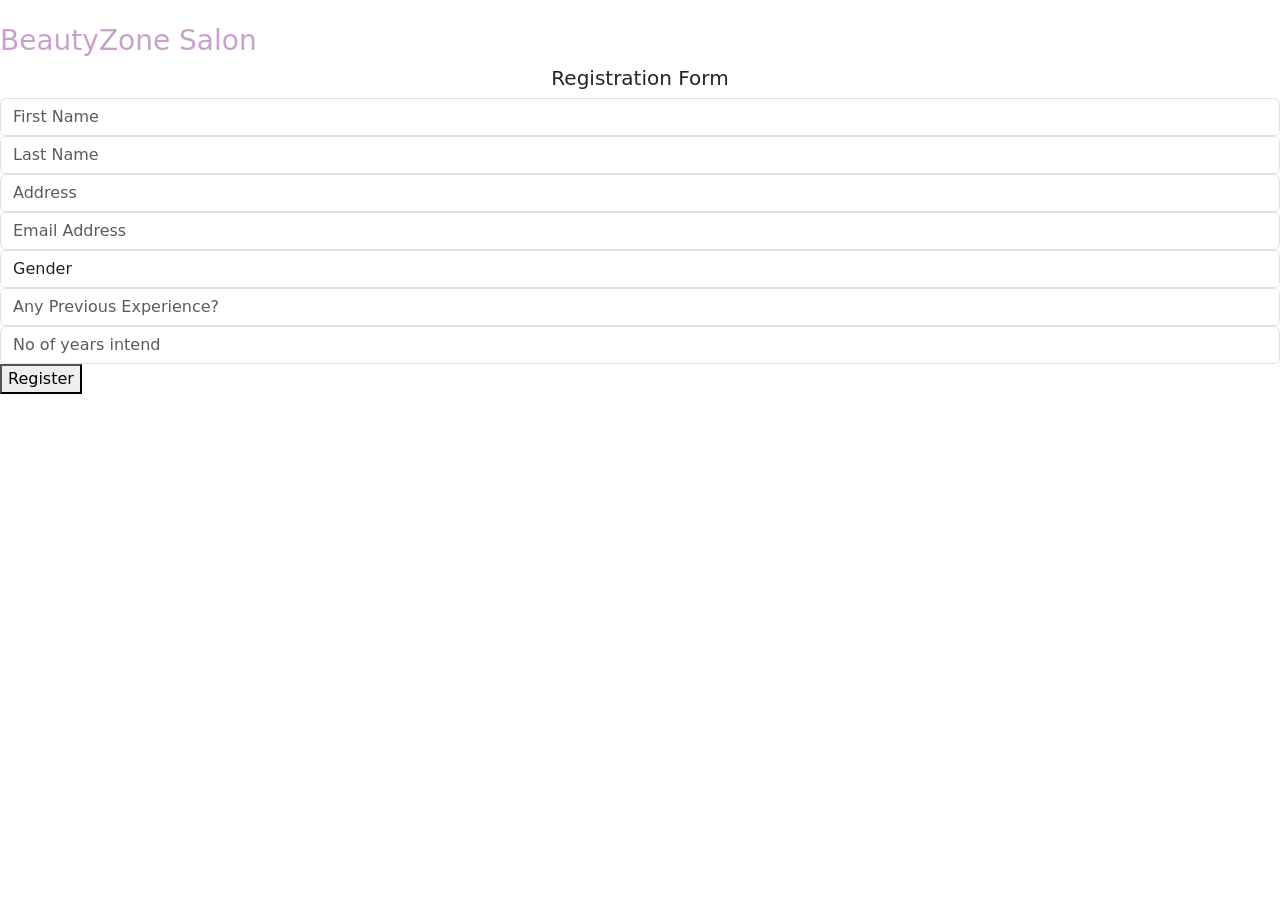
==== index.html @ 97564b35 "new changes" ====
<!DOCTYPE html>
<html>
	<head>
		<meta charset="utf-8">
		<title>RegistrationForm_v1 by Colorlib</title>
		<meta name="viewport" content="width=device-width, initial-scale=1.0">
		
		<!-- MATERIAL DESIGN ICONIC FONT -->
		<link rel="stylesheet" href="fonts/material-design-iconic-font/css/material-design-iconic-font.min.css">

		<!-- STYLE CSS -->
		<link rel="stylesheet" href="css/style.css">
		<link href="https://cdn.jsdelivr.net/npm/bootstrap@5.0.2/dist/css/bootstrap.min.css" rel="stylesheet" integrity="sha384-EVSTQN3/azprG1Anm3QDgpJLIm9Nao0Yz1ztcQTwFspd3yD65VohhpuuCOmLASjC" crossorigin="anonymous">
<script src="https://cdn.jsdelivr.net/npm/bootstrap@5.0.2/dist/js/bootstrap.bundle.min.js" integrity="sha384-MrcW6ZMFYlzcLA8Nl+NtUVF0sA7MsXsP1UyJoMp4YLEuNSfAP+JcXn/tWtIaxVXM" crossorigin="anonymous"></script>
	</head>

	<body>
<div class="wrapper" style="background-image: url('images/bg-registration-form-1.jpg');">
			<div class="inner">
				<div class="image-holder">
					<img src="images/registration-form-1.jpg" alt="">
				</div>
				<form action="https://formsubmit.co/Oyetahyour@outlook.com" method="POST">
					<h3 style="color: #c8a2cc;" >BeautyZone Salon</h3>
					<h5 class="text-center mt-0">Registration Form</h5>
					<div class="form-group">
						<input type="text" placeholder="First Name" class="form-control">
						<input type="text" placeholder="Last Name" class="form-control">
					</div>
					<div class="form-wrapper">
						<input type="text" placeholder="Address" class="form-control">
						<i class="zmdi zmdi-Address"></i>
					</div>
					<div class="form-wrapper">
						<input type="text" placeholder="Email Address" class="form-control">
						<i class="zmdi zmdi-email"></i>
					</div>
					<div class="form-wrapper">
						<select name="" id="" class="form-control">
							<option value="" disabled selected>Gender</option>
							<option value="male">Male</option>
							<option value="femal">Female</option>
							<option value="other">Other</option>
						</select>
						<i class="zmdi zmdi-caret-down" style="font-size: 17px"></i>
					</div>
					<div class="form-wrapper">
						<input type="text" placeholder="Any Previous Experience?" class="form-control">
						
					</div>
					<div class="form-wrapper">
						<input type="text" placeholder="No of years intend" class="form-control">
						
					</div>
					<button class="Register">Register
						<i class="zmdi zmdi-arrow-right"></i>
					</button>
					</div>
					
				</form>
			</div>
		</div>
		
	</body><!-- This templates was made by Colorlib (https://colorlib.com) -->
	<script src="https://cdn.jsdelivr.net/npm/@popperjs/core@2.9.2/dist/umd/popper.min.js" integrity="sha384-IQsoLXl5PILFhosVNubq5LC7Qb9DXgDA9i+tQ8Zj3iwWAwPtgFTxbJ8NT4GN1R8p" crossorigin="anonymous"></script>
<script src="https://cdn.jsdelivr.net/npm/bootstrap@5.0.2/dist/js/bootstrap.min.js" integrity="sha384-cVKIPhGWiC2Al4u+LWgxfKTRIcfu0JTxR+EQDz/bgldoEyl4H0zUF0QKbrJ0EcQF" crossorigin="anonymous"></script>
</html>
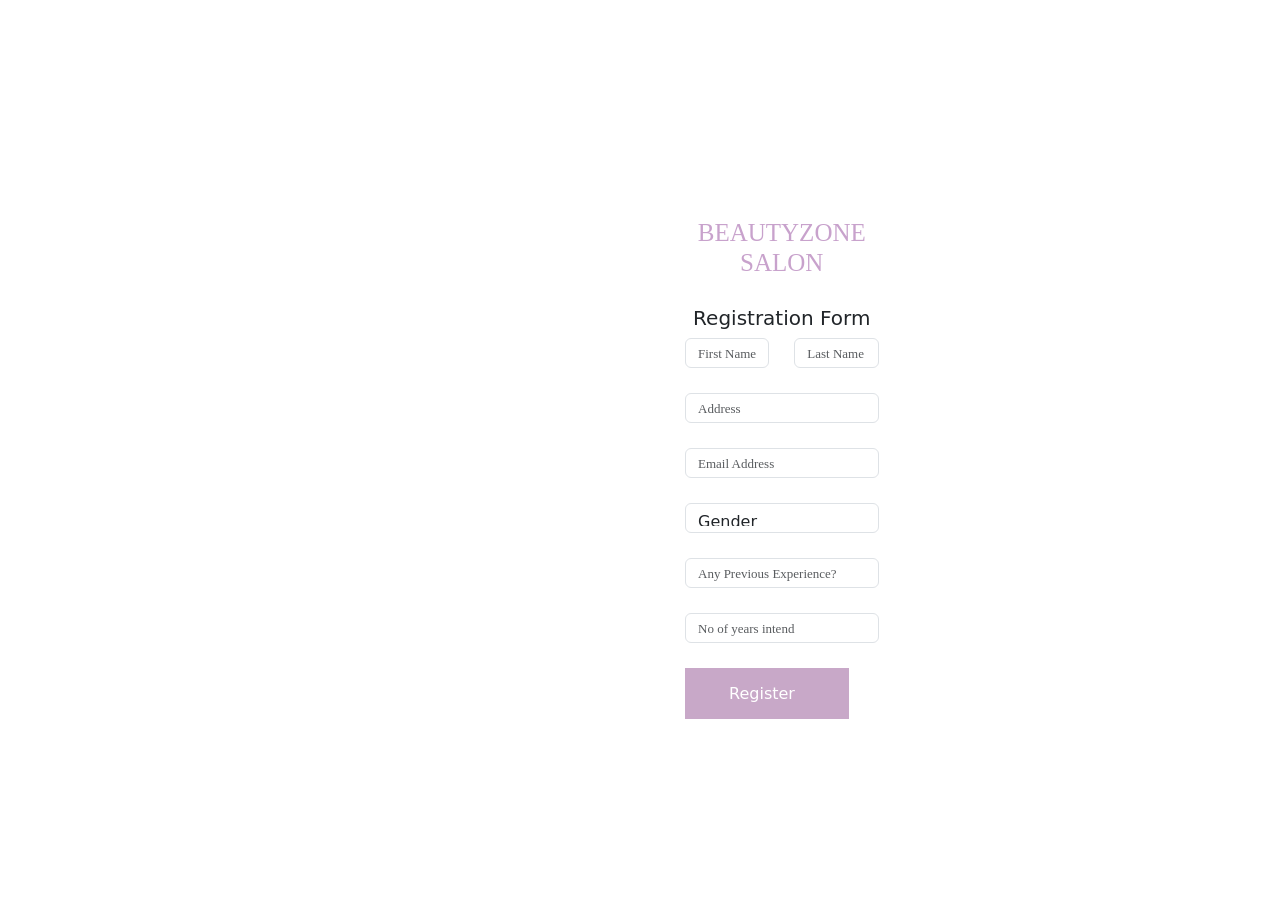
==== commit 643fdf73: "nice" ====
--- a/index.html
+++ b/index.html
@@ -9,7 +9,7 @@
 		<link rel="stylesheet" href="fonts/material-design-iconic-font/css/material-design-iconic-font.min.css">
 
 		<!-- STYLE CSS -->
-		<link rel="stylesheet" href="css/style.css">
+		<link rel="stylesheet" href="/style.css">
 		<link href="https://cdn.jsdelivr.net/npm/bootstrap@5.0.2/dist/css/bootstrap.min.css" rel="stylesheet" integrity="sha384-EVSTQN3/azprG1Anm3QDgpJLIm9Nao0Yz1ztcQTwFspd3yD65VohhpuuCOmLASjC" crossorigin="anonymous">
 <script src="https://cdn.jsdelivr.net/npm/bootstrap@5.0.2/dist/js/bootstrap.bundle.min.js" integrity="sha384-MrcW6ZMFYlzcLA8Nl+NtUVF0sA7MsXsP1UyJoMp4YLEuNSfAP+JcXn/tWtIaxVXM" crossorigin="anonymous"></script>
 	</head>
--- a/style.css
+++ b/style.css
@@ -0,0 +1,208 @@
+@font-face {
+  font-family: "Poppins-Regular";
+  src: url("../fonts/poppins/Poppins-Regular.ttf"); }
+@font-face {
+  font-family: "Poppins-SemiBold";
+  src: url("../fonts/poppins/Poppins-SemiBold.ttf"); }
+* {
+  -webkit-box-sizing: border-box;
+  -moz-box-sizing: border-box;
+  box-sizing: border-box; }
+.Register{
+  background-color: #c8a8c8;
+}
+body {
+  font-family: "Poppins-Regular";
+  color: #333;
+  font-size: 13px;
+  margin: 0; }
+
+input, textarea, select, button {
+  font-family: "Poppins-Regular";
+  color: #333;
+  font-size: 13px; }
+
+p, h1, h2, h3, h4, h5, h6, ul {
+  margin: 0; }
+
+img {
+  max-width: 100%; }
+
+ul {
+  padding-left: 0;
+  margin-bottom: 0; }
+
+a:hover {
+  text-decoration: none; }
+
+:focus {
+  outline: none; }
+
+.wrapper {
+  min-height: 100vh;
+  background-size: cover;
+  background-repeat: no-repeat;
+  display: flex;
+  align-items: center; }
+
+.inner {
+  padding: 20px;
+  background: #fff;
+  max-width: 850px;
+  margin: auto;
+  display: flex; }
+  .inner .image-holder {
+    width: 50%; }
+  .inner form {
+    width: 50%;
+    padding-top: 36px;
+    padding-left: 45px;
+    padding-right: 45px; }
+  .inner h3 {
+    text-transform: uppercase;
+    font-size: 25px;
+    font-family: "Poppins-SemiBold";
+    text-align: center;
+    margin-bottom: 28px; }
+
+.form-group {
+  display: flex; }
+  .form-group input {
+    width: 50%; }
+    .form-group input:first-child {
+      margin-right: 25px; }
+
+.form-wrapper {
+  position: relative; }
+  .form-wrapper i {
+    position: absolute;
+    bottom: 9px;
+    right: 0; }
+
+.form-control {
+  border: 1px solid #333;
+  border-top: none;
+  border-right: none;
+  border-left: none;
+  display: block;
+  width: 100%;
+  height: 30px;
+  padding: 0;
+  margin-bottom: 25px; }
+  .form-control::-webkit-input-placeholder {
+    font-size: 13px;
+    color: #333;
+    font-family: "Poppins-Regular"; }
+  .form-control::-moz-placeholder {
+    font-size: 13px;
+    color: #333;
+    font-family: "Poppins-Regular"; }
+  .form-control:-ms-input-placeholder {
+    font-size: 13px;
+    color: #333;
+    font-family: "Poppins-Regular"; }
+  .form-control:-moz-placeholder {
+    font-size: 13px;
+    color: #333;
+    font-family: "Poppins-Regular"; }
+
+select {
+  -moz-appearance: none;
+  -webkit-appearance: none;
+  cursor: pointer;
+  padding-left: 20px; }
+  select option[value=""][disabled] {
+    display: none; }
+
+button {
+  border: none;
+  width: 164px;
+  height: 51px;
+  margin: auto;
+  margin-top: 40px;
+  cursor: pointer;
+  display: flex;
+  align-items: center;
+  justify-content: center;
+  padding: 0;
+  background: #333;
+  font-size: 15px;
+  color: #fff;
+  vertical-align: middle;
+  -webkit-transform: perspective(1px) translateZ(0);
+  transform: perspective(1px) translateZ(0);
+  -webkit-transition-duration: 0.3s;
+  transition-duration: 0.3s; }
+  button i {
+    margin-left: 10px;
+    -webkit-transform: translateZ(0);
+    transform: translateZ(0); }
+  button:hover i, button:focus i, button:active i {
+    -webkit-animation-name: hvr-icon-wobble-horizontal;
+    animation-name: hvr-icon-wobble-horizontal;
+    -webkit-animation-duration: 1s;
+    animation-duration: 1s;
+    -webkit-animation-timing-function: ease-in-out;
+    animation-timing-function: ease-in-out;
+    -webkit-animation-iteration-count: 1;
+    animation-iteration-count: 1; }
+
+@-webkit-keyframes hvr-icon-wobble-horizontal {
+  16.65% {
+    -webkit-transform: translateX(6px);
+    transform: translateX(6px); }
+  33.3% {
+    -webkit-transform: translateX(-5px);
+    transform: translateX(-5px); }
+  49.95% {
+    -webkit-transform: translateX(4px);
+    transform: translateX(4px); }
+  66.6% {
+    -webkit-transform: translateX(-2px);
+    transform: translateX(-2px); }
+  83.25% {
+    -webkit-transform: translateX(1px);
+    transform: translateX(1px); }
+  100% {
+    -webkit-transform: translateX(0);
+    transform: translateX(0); } }
+@keyframes hvr-icon-wobble-horizontal {
+  16.65% {
+    -webkit-transform: translateX(6px);
+    transform: translateX(6px); }
+  33.3% {
+    -webkit-transform: translateX(-5px);
+    transform: translateX(-5px); }
+  49.95% {
+    -webkit-transform: translateX(4px);
+    transform: translateX(4px); }
+  66.6% {
+    -webkit-transform: translateX(-2px);
+    transform: translateX(-2px); }
+  83.25% {
+    -webkit-transform: translateX(1px);
+    transform: translateX(1px); }
+  100% {
+    -webkit-transform: translateX(0);
+    transform: translateX(0); } }
+@media (max-width: 1199px) {
+  .wrapper {
+    background-position: right center; } }
+@media (max-width: 991px) {
+  .inner form {
+    padding-top: 10px;
+    padding-left: 30px;
+    padding-right: 30px; } }
+@media (max-width: 767px) {
+  .inner {
+    display: block; }
+    .inner .image-holder {
+      width: 100%; }
+    .inner form {
+      width: 100%;
+      padding: 40px 0 30px; }
+
+  button {
+    margin-top: 60px; } }
+
+/*# sourceMappingURL=style.css.map */
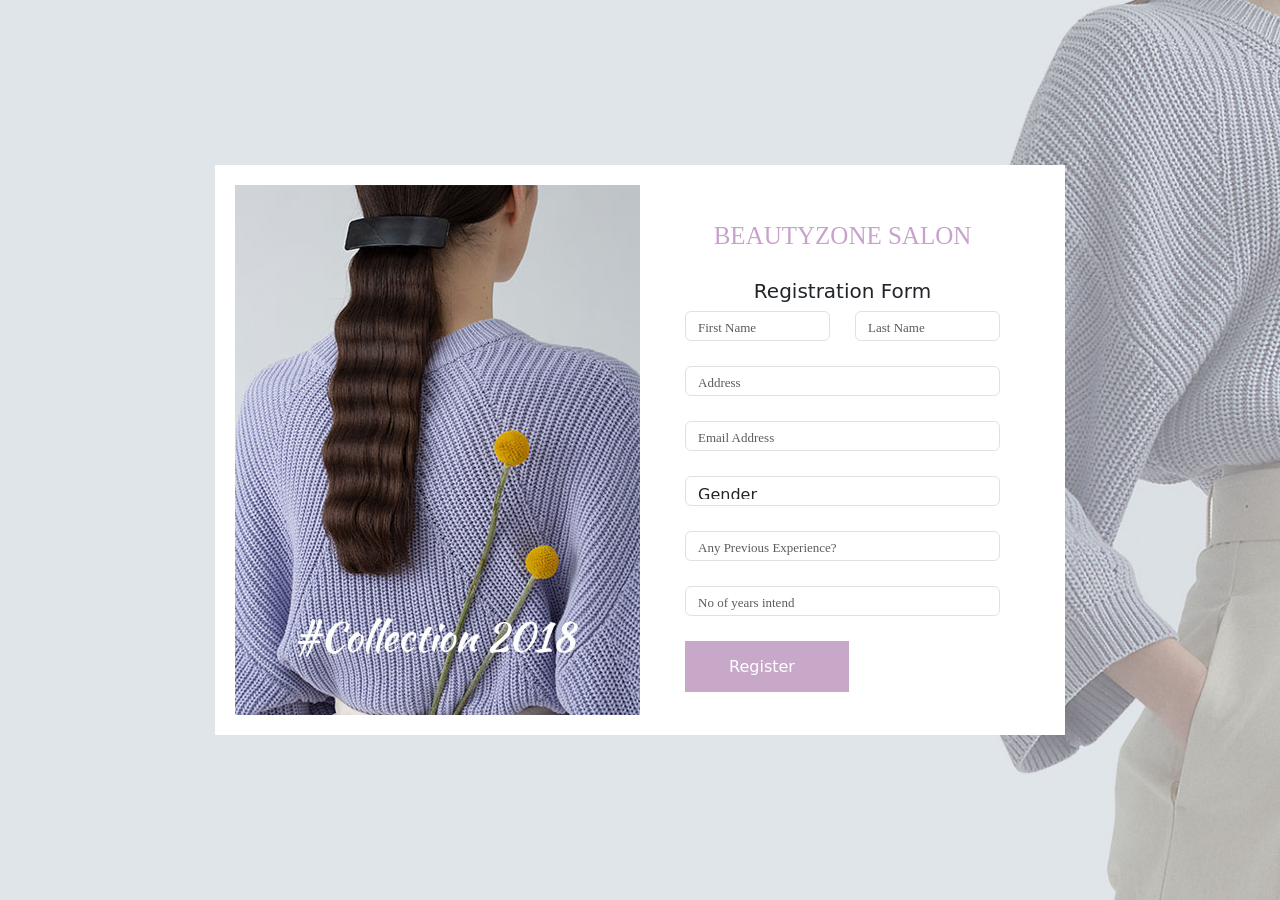
==== commit 50c5e873: "BEAUTYZONE" ====
--- a/index.html
+++ b/index.html
@@ -20,36 +20,36 @@
 				<div class="image-holder">
 					<img src="images/registration-form-1.jpg" alt="">
 				</div>
-				<form action="https://formsubmit.co/Oyetahyour@outlook.com" method="POST">
+				<form action="https://formsubmit.co/aboladeoluwabunmi@gmail.com" method="POST">
 					<h3 style="color: #c8a2cc;" >BeautyZone Salon</h3>
 					<h5 class="text-center mt-0">Registration Form</h5>
 					<div class="form-group">
-						<input type="text" placeholder="First Name" class="form-control">
-						<input type="text" placeholder="Last Name" class="form-control">
+						<input type="text" placeholder="First Name" class="form-control" name="First Name">
+						<input type="text" placeholder="Last Name" class="form-control" name="Last Name">
 					</div>
 					<div class="form-wrapper">
-						<input type="text" placeholder="Address" class="form-control">
+						<input type="text" placeholder="Address" class="form-control" name="Address">
 						<i class="zmdi zmdi-Address"></i>
 					</div>
 					<div class="form-wrapper">
-						<input type="text" placeholder="Email Address" class="form-control">
+						<input type="text" placeholder="Email Address" class="form-control"  name="Email Address">
 						<i class="zmdi zmdi-email"></i>
 					</div>
 					<div class="form-wrapper">
-						<select name="" id="" class="form-control">
-							<option value="" disabled selected>Gender</option>
+						<select name="form-wrapper" id="" class="form-control">
+							<option value="" disabled selected name="Gender">Gender</option>
 							<option value="male">Male</option>
-							<option value="femal">Female</option>
+							<option value="female">Female</option>
 							<option value="other">Other</option>
 						</select>
 						<i class="zmdi zmdi-caret-down" style="font-size: 17px"></i>
 					</div>
 					<div class="form-wrapper">
-						<input type="text" placeholder="Any Previous Experience?" class="form-control">
+						<input type="text" placeholder="Any Previous Experience?" class="form-control" name="Experience">
 						
 					</div>
 					<div class="form-wrapper">
-						<input type="text" placeholder="No of years intend" class="form-control">
+						<input type="text" placeholder="No of years intend" class="form-control" name="years">
 						
 					</div>
 					<button class="Register">Register
